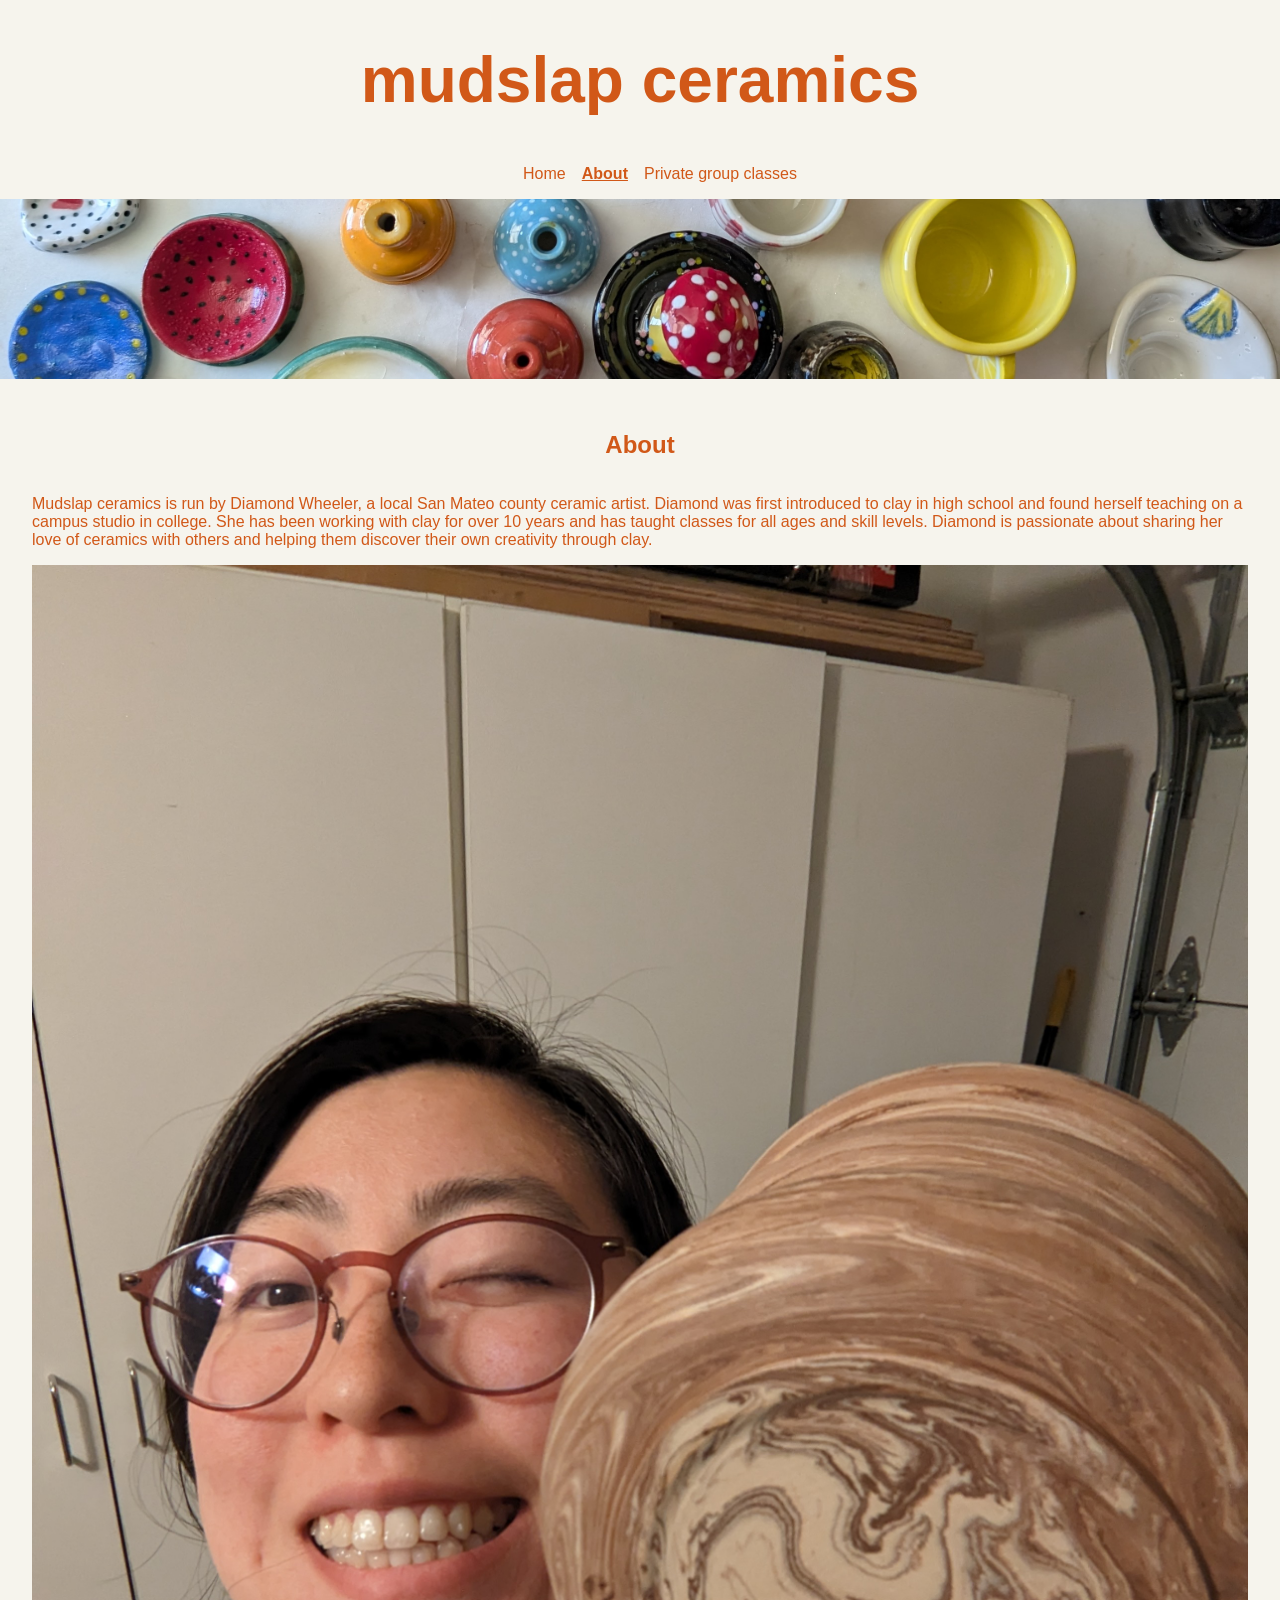
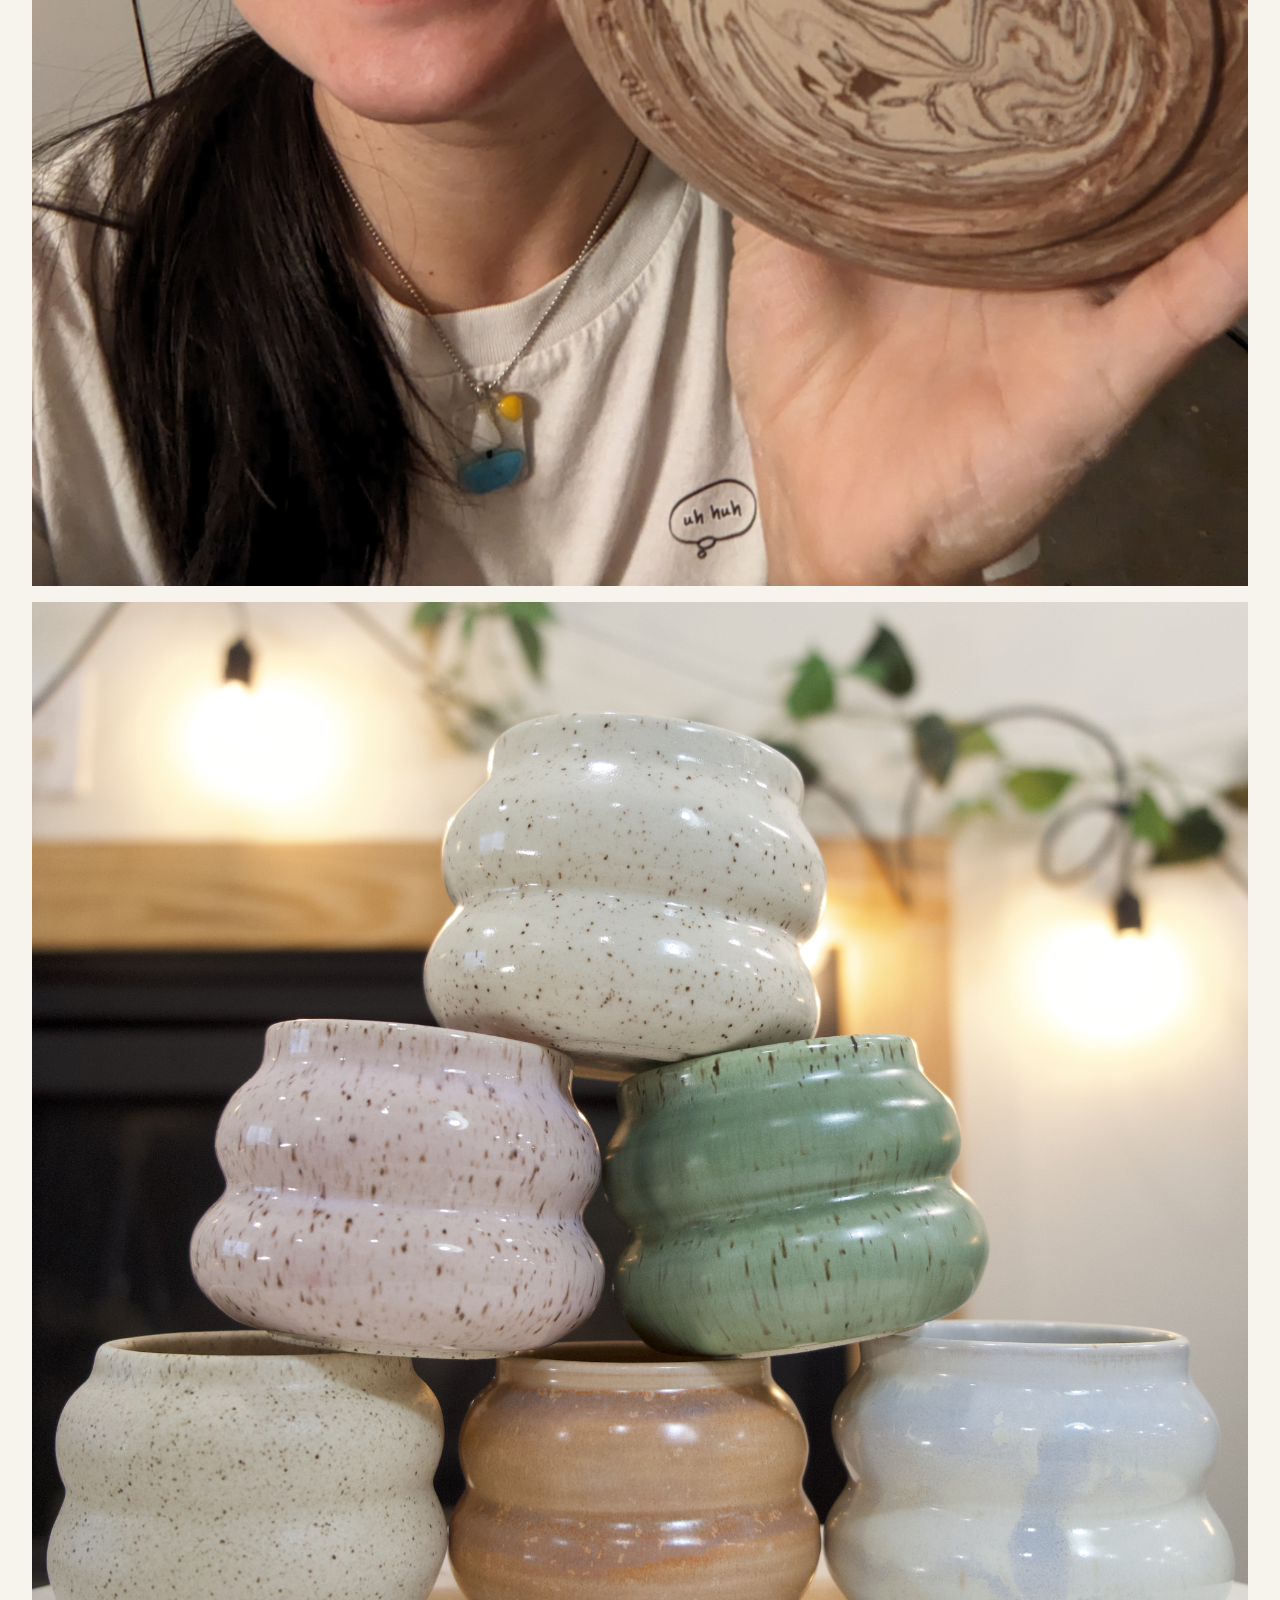
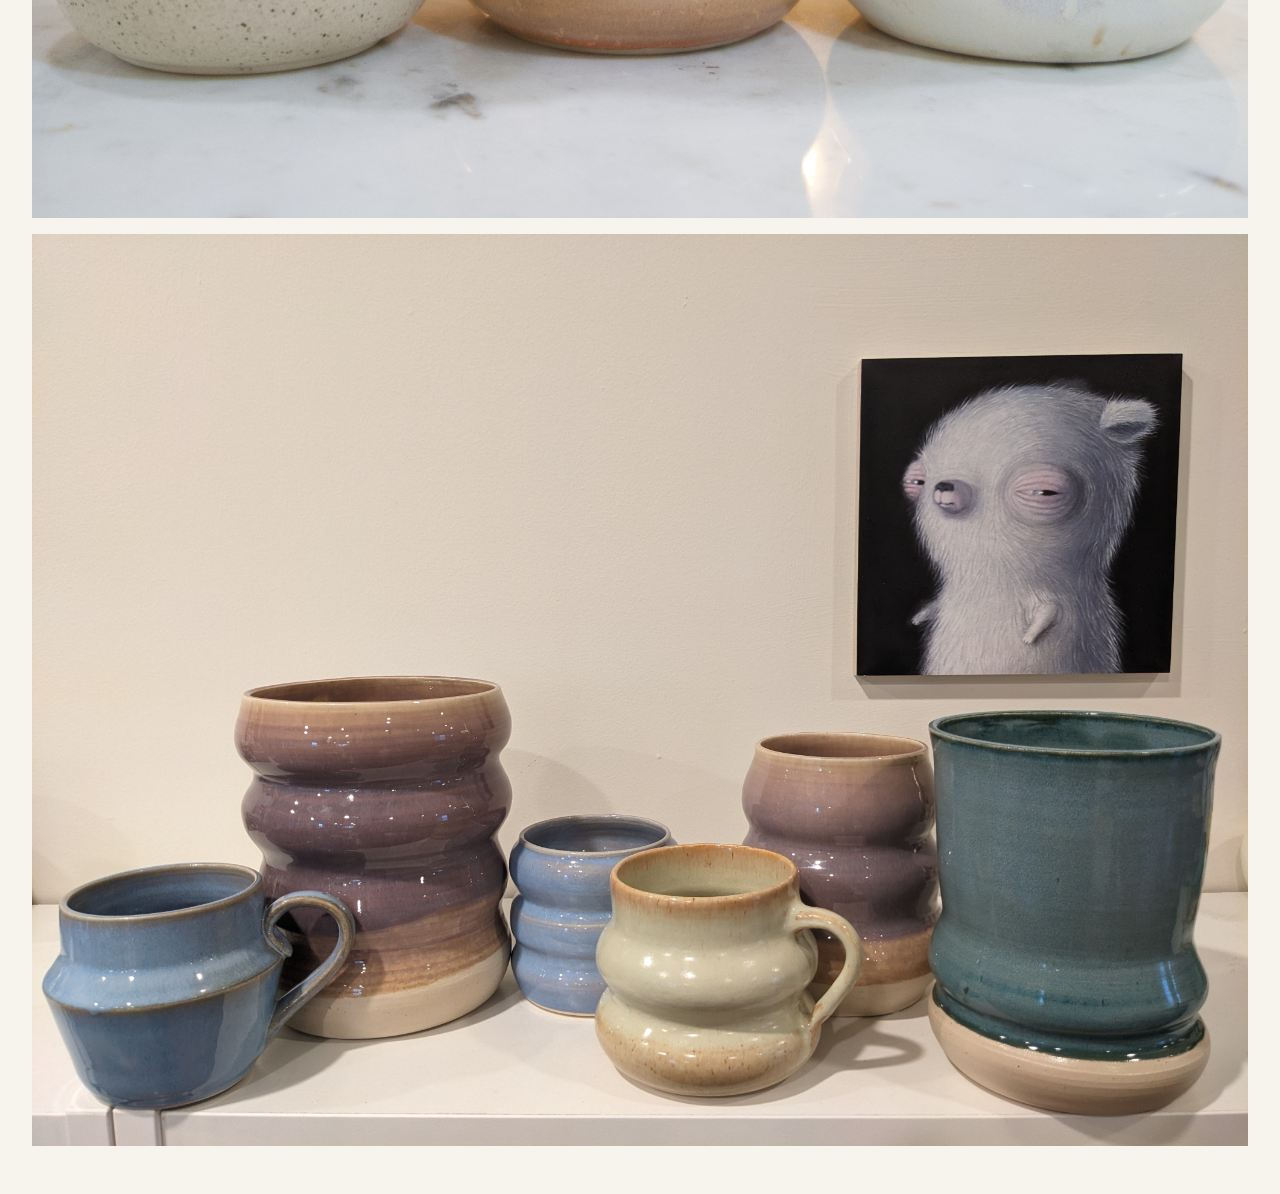
==== about.html @ 30f2ae63 "Adds content for home, about and private classes page" ====
<!DOCTYPE html>
<html lang="en">
<head>
    <meta charset="UTF-8">
    <meta name="viewport" content="width=device-width, initial-scale=1.0">
    <title>mudslap ceramics</title>
    <link rel="stylesheet" href="common.css">
    <link rel="stylesheet" href="about.css">
</head>
<body>
    <header>
        <h1><a href="index.html">mudslap ceramics</a></h1>
        <nav class="header-nav">
            <ol>
                <li><a href="index.html">Home</a></li>
                <li class="selected">About</li>
                <li><a href="classes.html">Private group classes</a></li>
            </ol>
        </nav>
    </header>
    <img class="header-image" src="static/mini_pottery.jpg" alt="Mini pottery">
    <div class="main-content">
        <h2> About </h2>
            <p>
                Mudslap ceramics is run by Diamond Wheeler, a local San Mateo county ceramic artist. Diamond was first introduced to clay in high school and found herself teaching on a campus studio in college. She has been working with clay for over 10 years and has taught classes for all ages and skill levels. Diamond is passionate about sharing her love of ceramics with others and helping them discover their own creativity through clay.
            </p>
            <div class="image-container">
                <img src="static/selfie.jpg" alt="Portrait of Diamond Wheeler with a marbled vase">
                <img src="static/mug_stack.jpg" alt="Stack of colorful mugs made by Diamond Wheeler"> 
                <img src="static/assorted_vessels.jpg" alt="Assorted vases and mugs made by Diamond Wheeler">   
            </div>
    </div>
</body>
</html>
---- common.css ----
body{
    color: #d15818;
    background-color:#f6f4ed;
    font-family: Trebuchet MS,Lucida Grande,Lucida Sans Unicode,Lucida Sans,Tahoma,sans-serif;
    display: flex;
    flex-direction: column;
    align-items: left;
    margin: 0;
}

a {
    color: #d15818;
    text-decoration: none;
}

header {
    display: flex;
    flex-direction: column;
    align-items: center;
}

h1 {
    font-size: 4em;
    margin-bottom: 0.5em;
    text-align: center;
}

nav.header-nav ol{
    list-style-type: none;
    display: flex;
    flex-direction: row;
    gap: 1em;
}

nav.header-nav ol li.selected {
    font-weight: bold;
    text-decoration: underline;
}

img.header-image {
    width: 100%;
    height: auto;
}

div.main-content {
    margin: 1em 1em;
    padding: 1em;
    display: flex;
    flex-direction: column;
    align-items: center;
}

div.main-content p {
    max-width: 90em;
}

div.image-container {
    display: flex;
    flex-direction: column;
    align-items: center;
    max-width: 80em;
}

div.image-container img {
    width: 100%;
    height: auto;
    margin-bottom: 1em;
}

h2 {
    display: flex;
    justify-content: center;
}
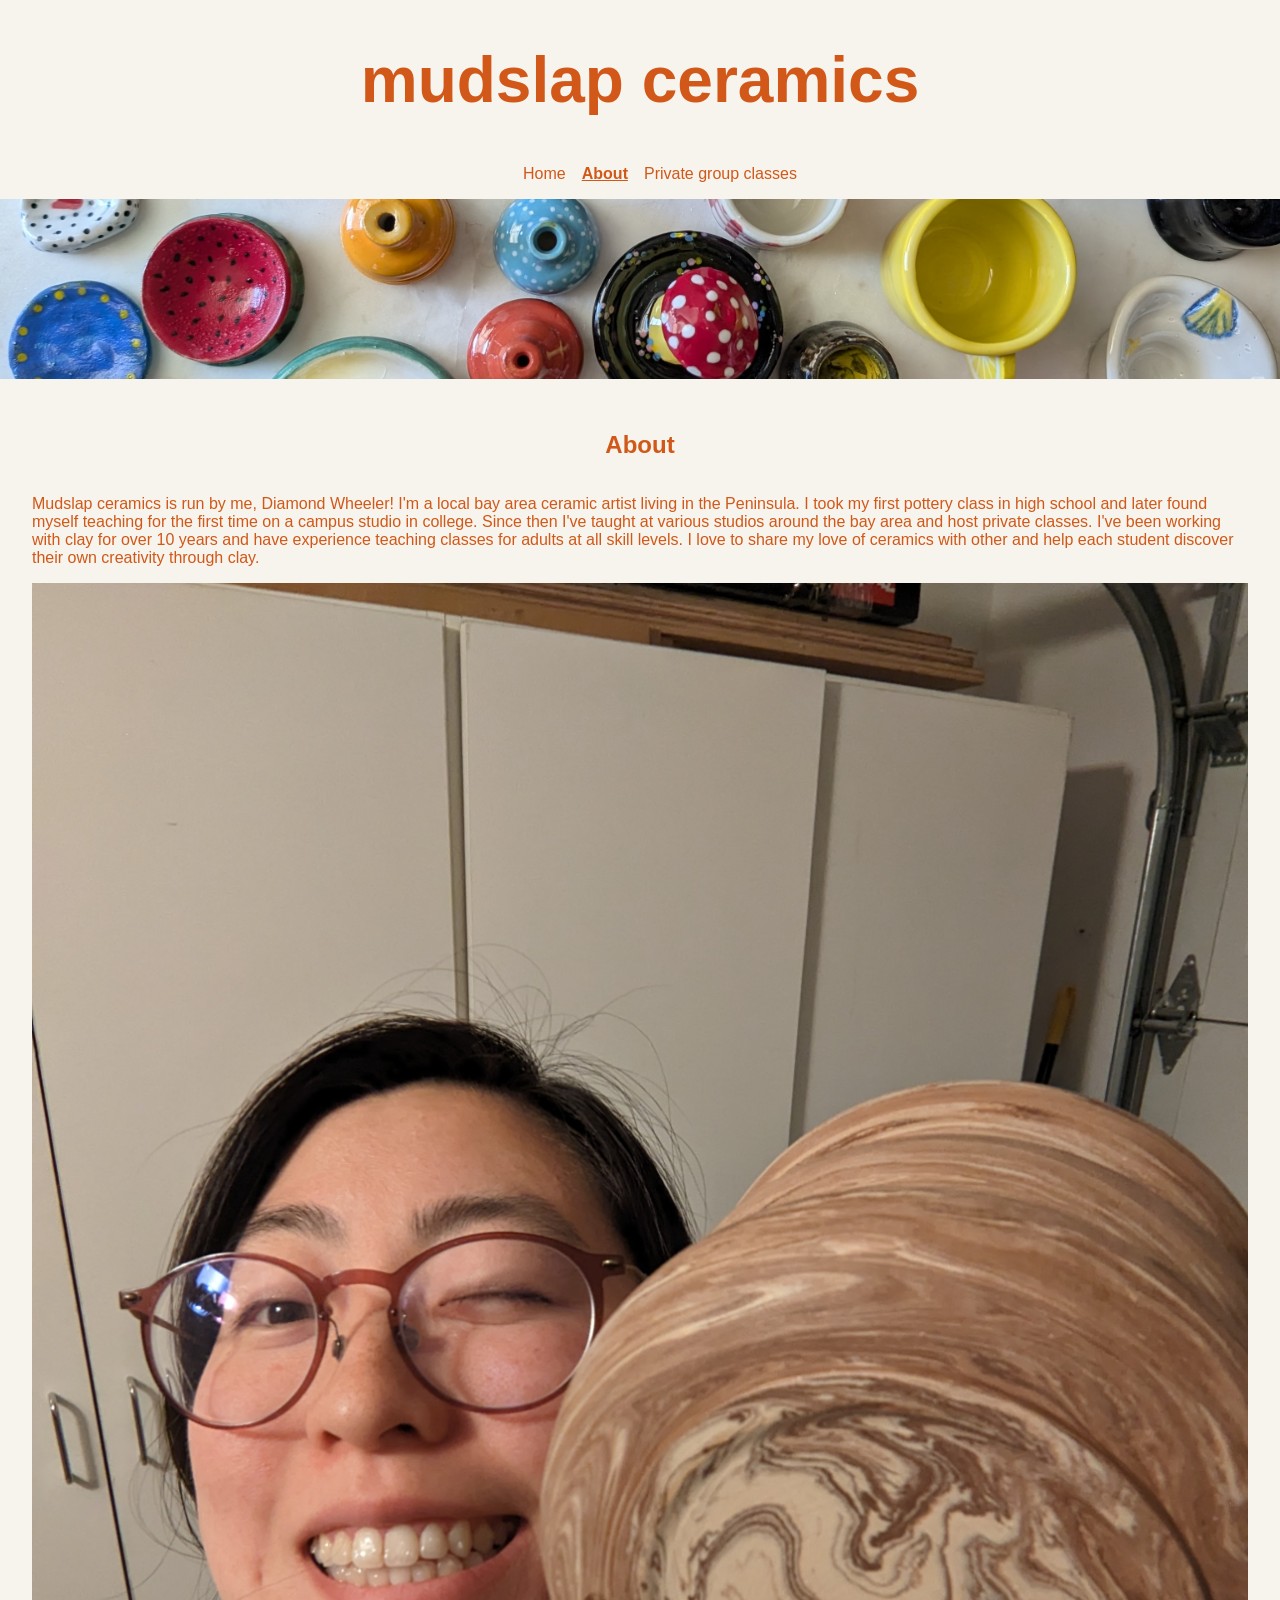
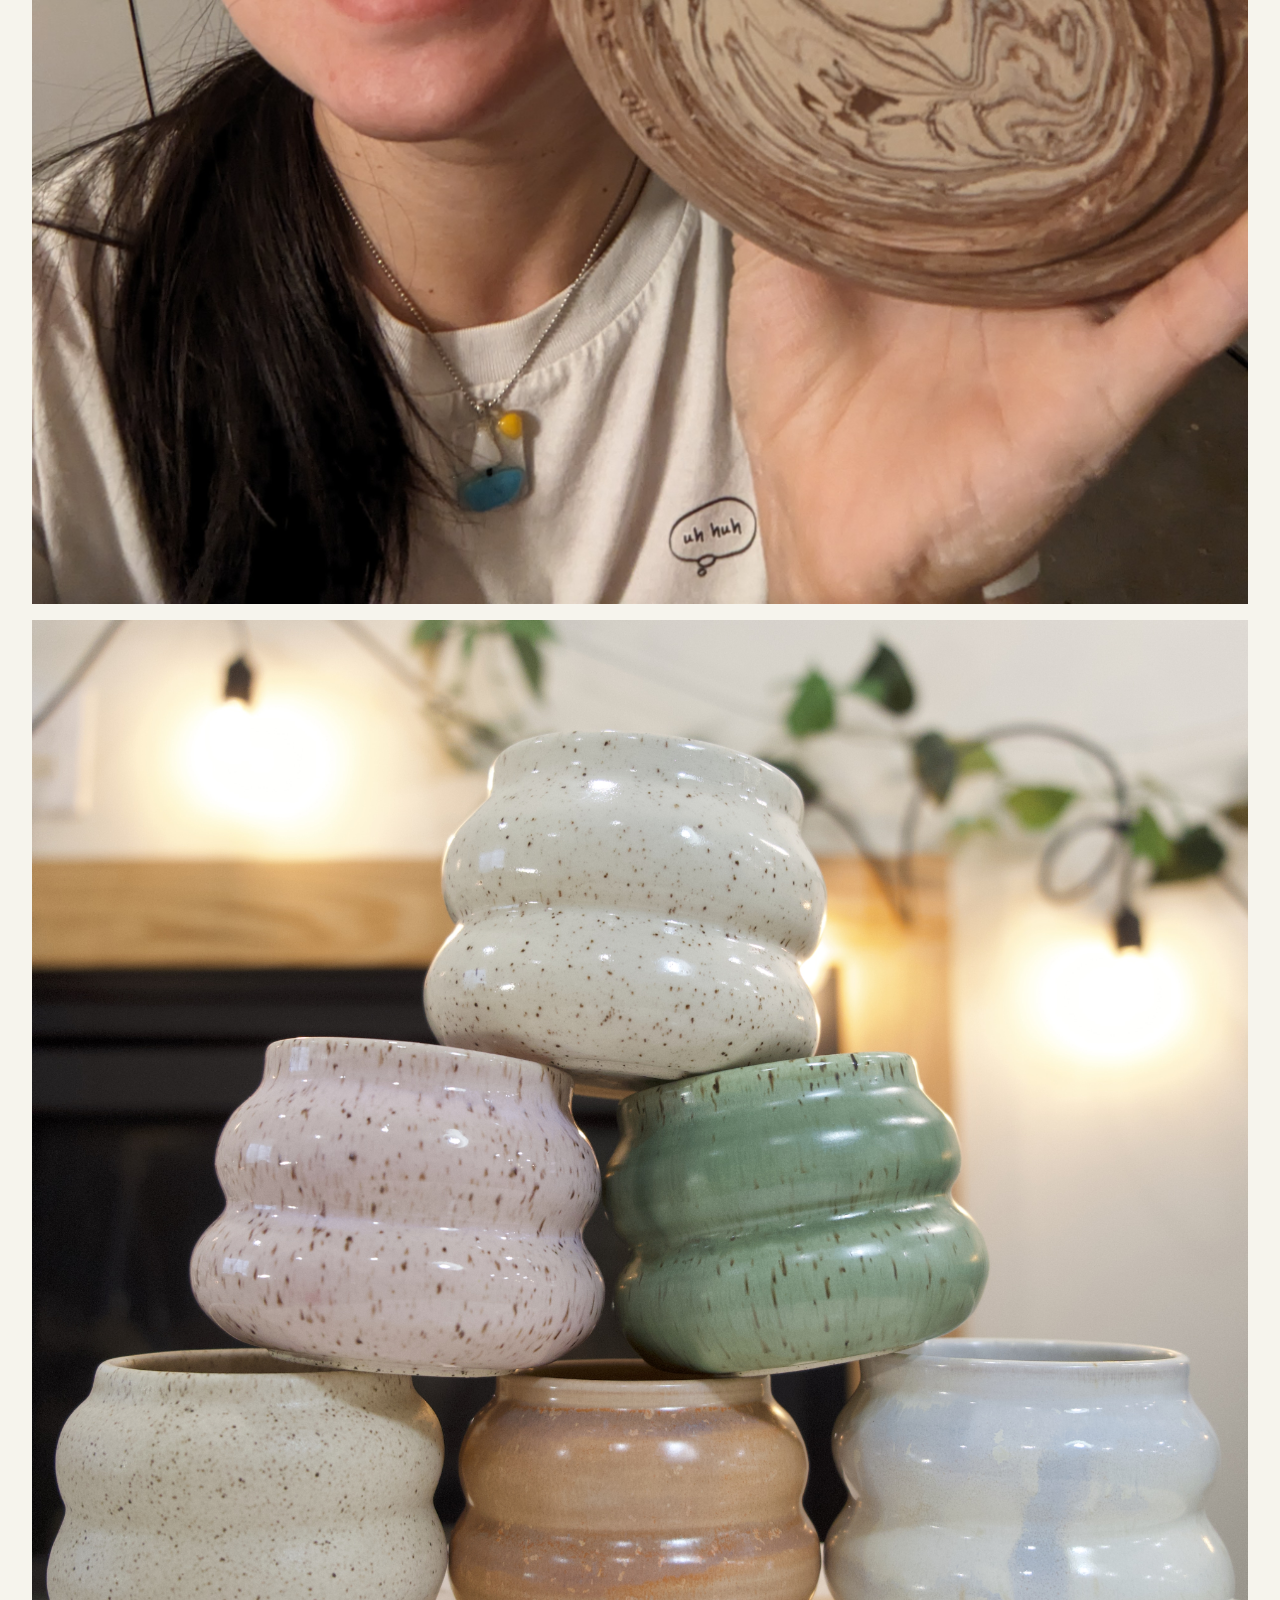
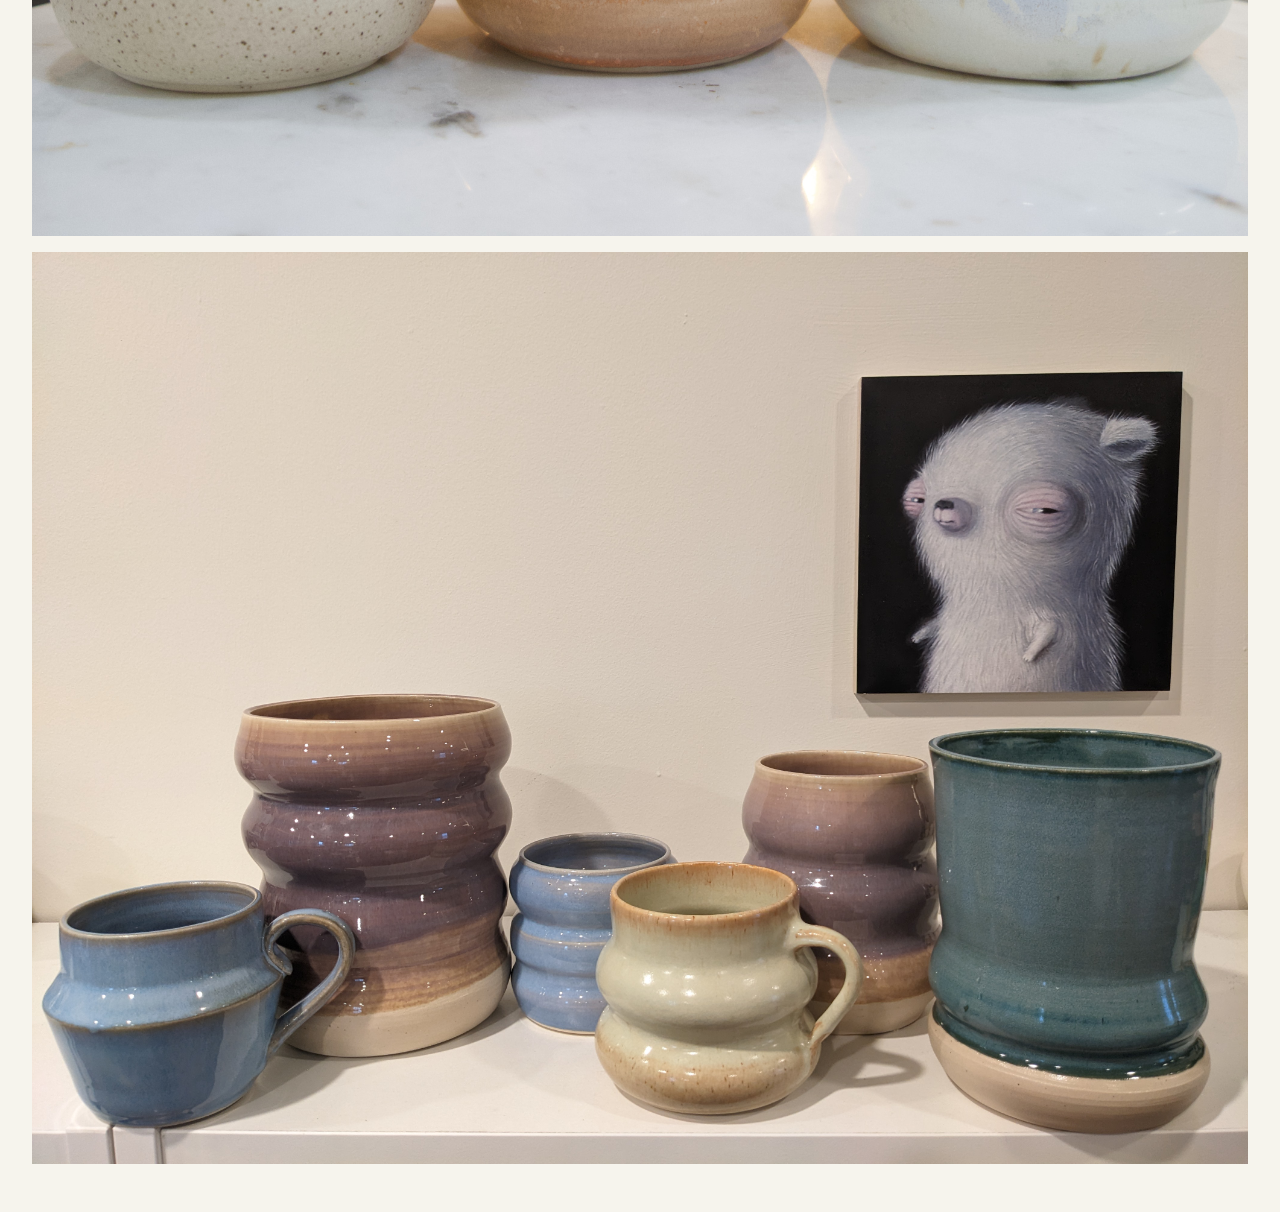
==== commit 1f7bcb13: "Modifies text to be in first person and adds information for class and pick up locations & times" ====
--- a/about.html
+++ b/about.html
@@ -22,7 +22,7 @@
     <div class="main-content">
         <h2> About </h2>
             <p>
-                Mudslap ceramics is run by Diamond Wheeler, a local San Mateo county ceramic artist. Diamond was first introduced to clay in high school and found herself teaching on a campus studio in college. She has been working with clay for over 10 years and has taught classes for all ages and skill levels. Diamond is passionate about sharing her love of ceramics with others and helping them discover their own creativity through clay.
+                Mudslap ceramics is run by me, Diamond Wheeler! I'm a local bay area ceramic artist living in the Peninsula. I took my first pottery class in high school and later found myself teaching for the first time on a campus studio in college. Since then I've taught at various studios around the bay area and host private classes. I've been working with clay for over 10 years and have experience teaching classes for adults at all skill levels. I love to share my love of ceramics with other and help each student discover their own creativity through clay.
             </p>
             <div class="image-container">
                 <img src="static/selfie.jpg" alt="Portrait of Diamond Wheeler with a marbled vase">
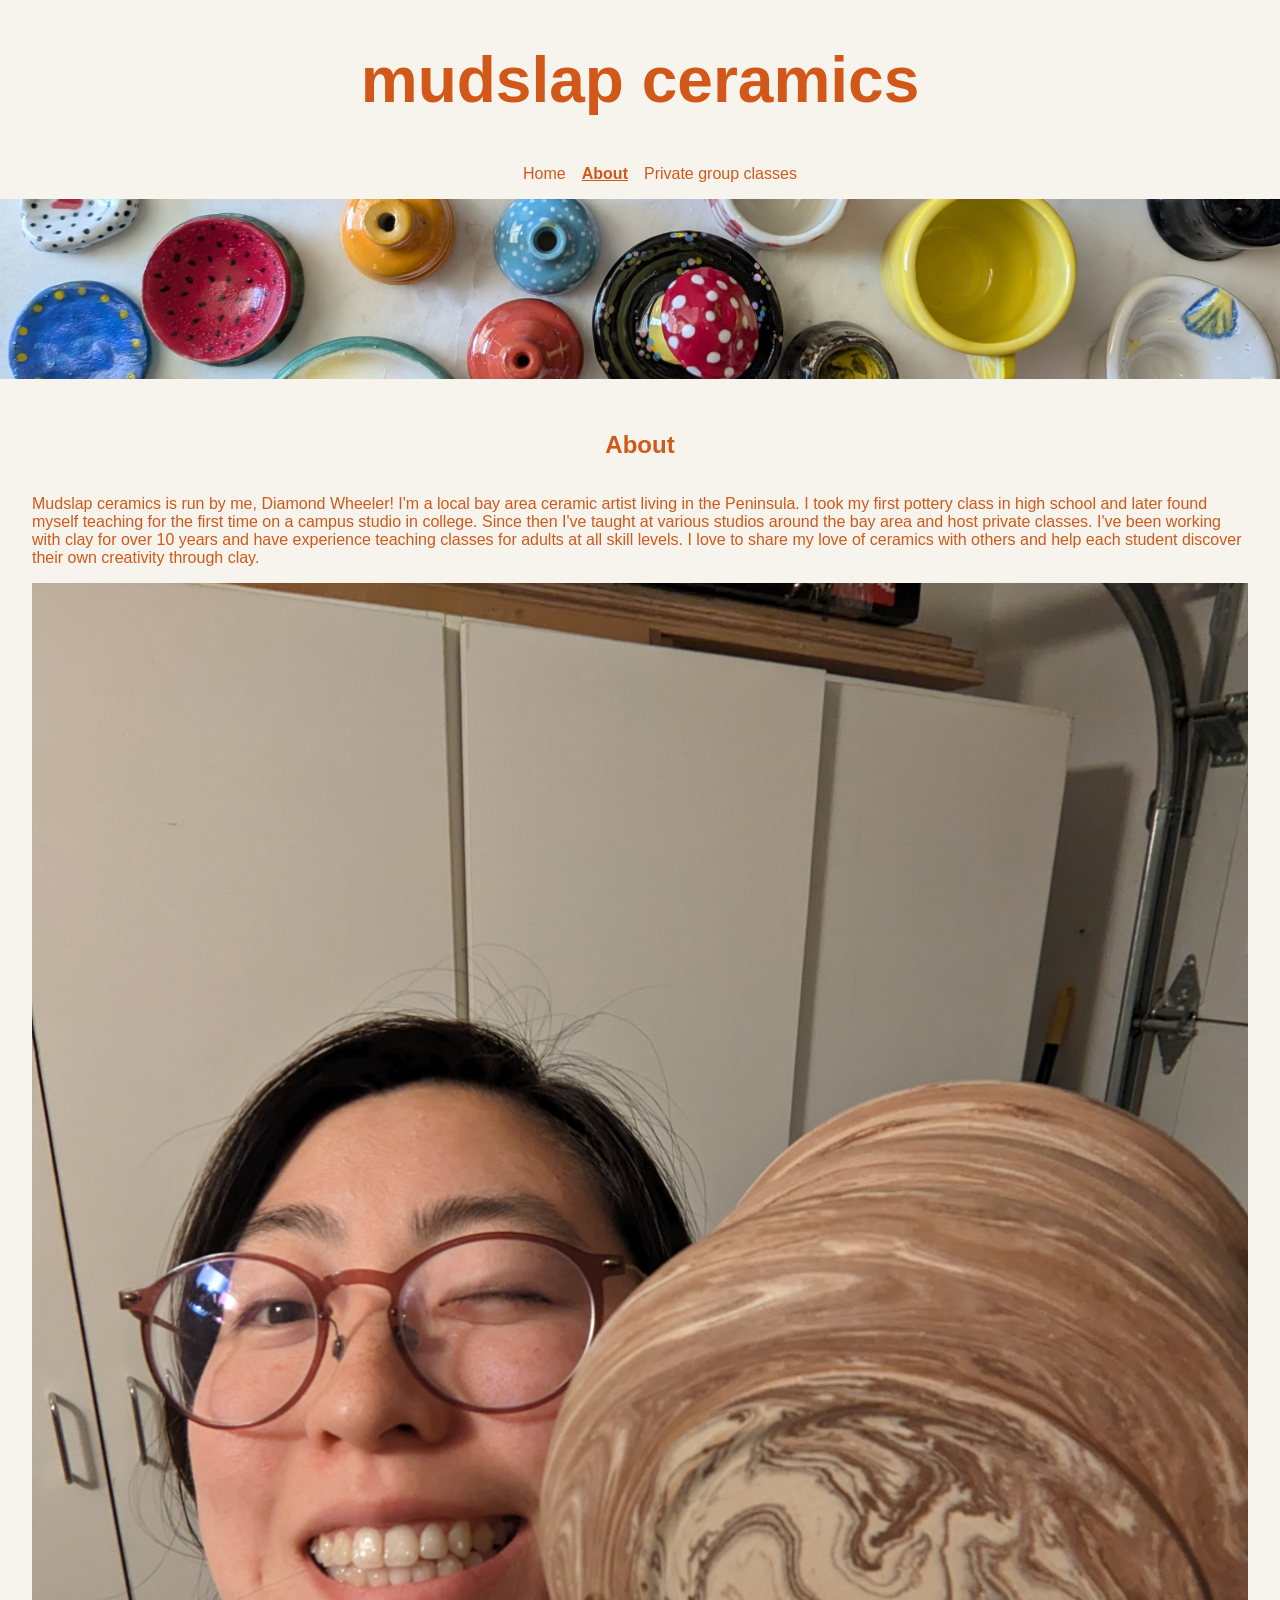
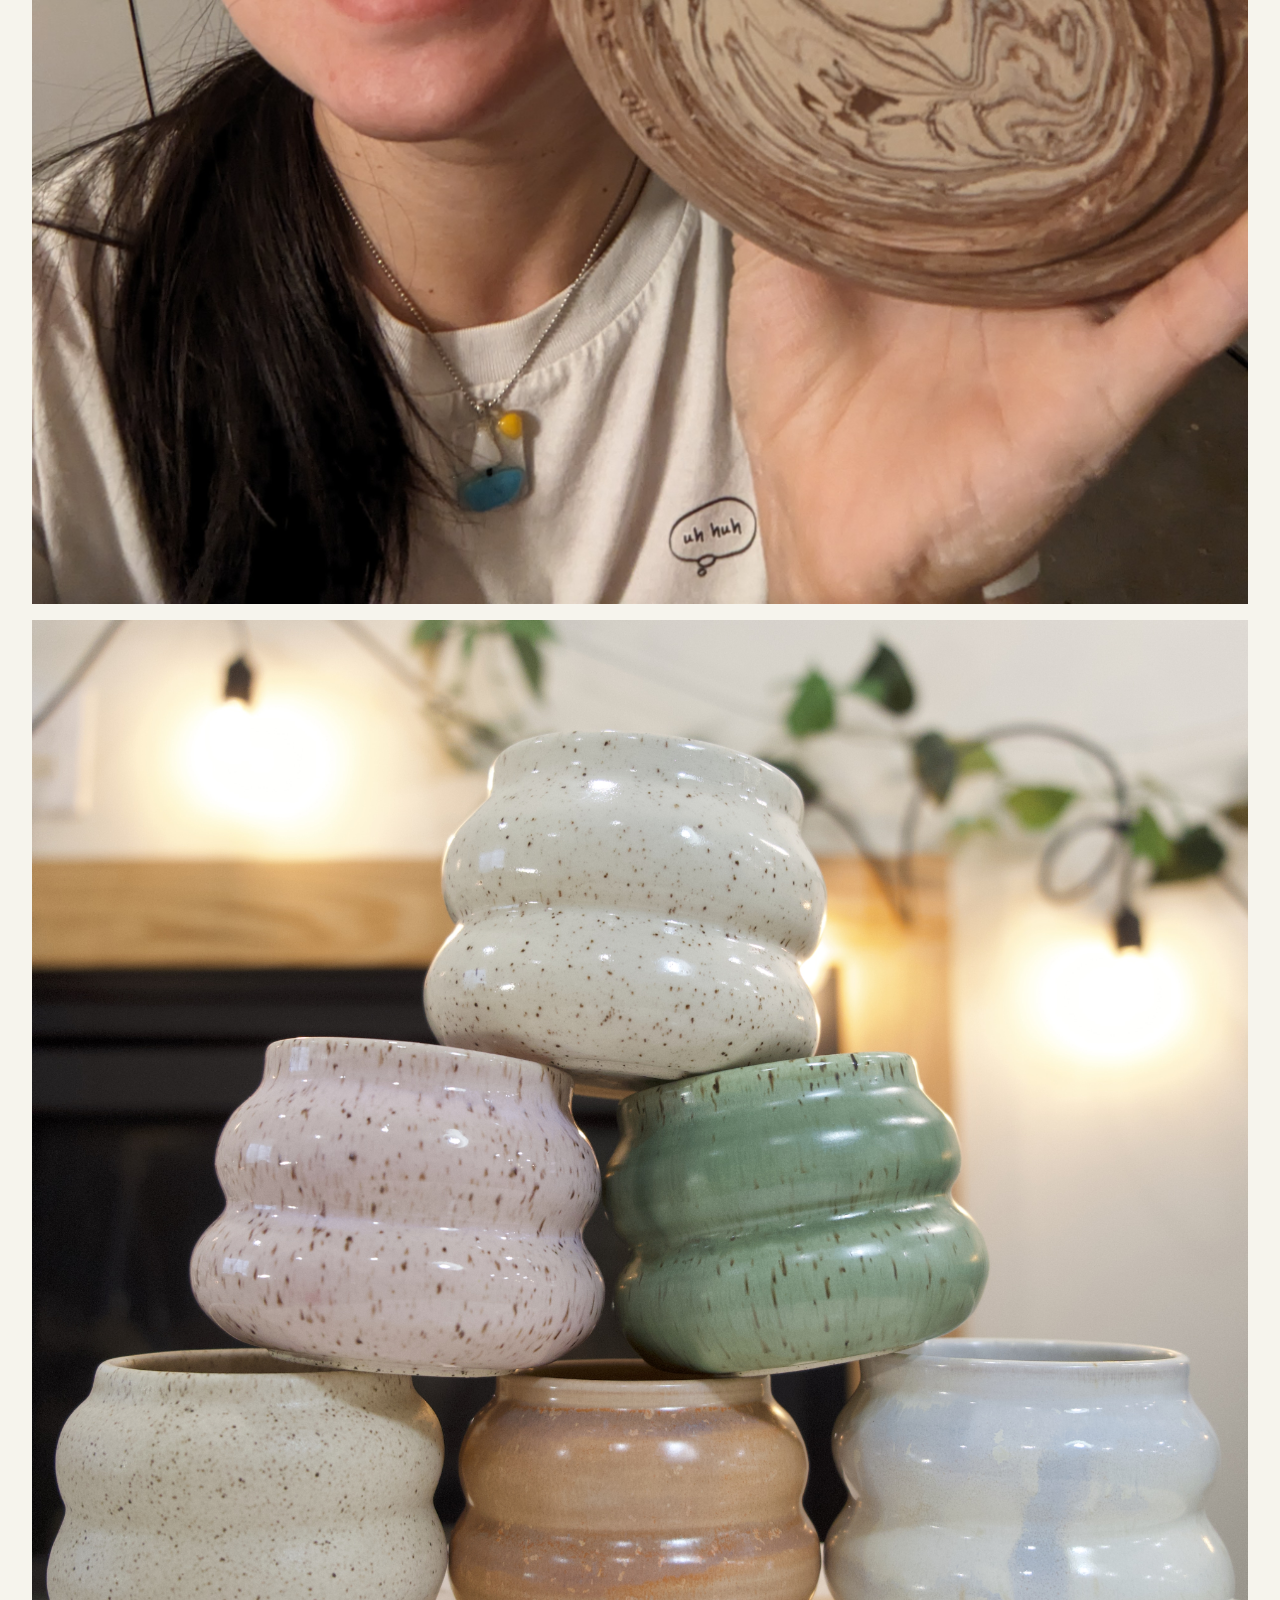
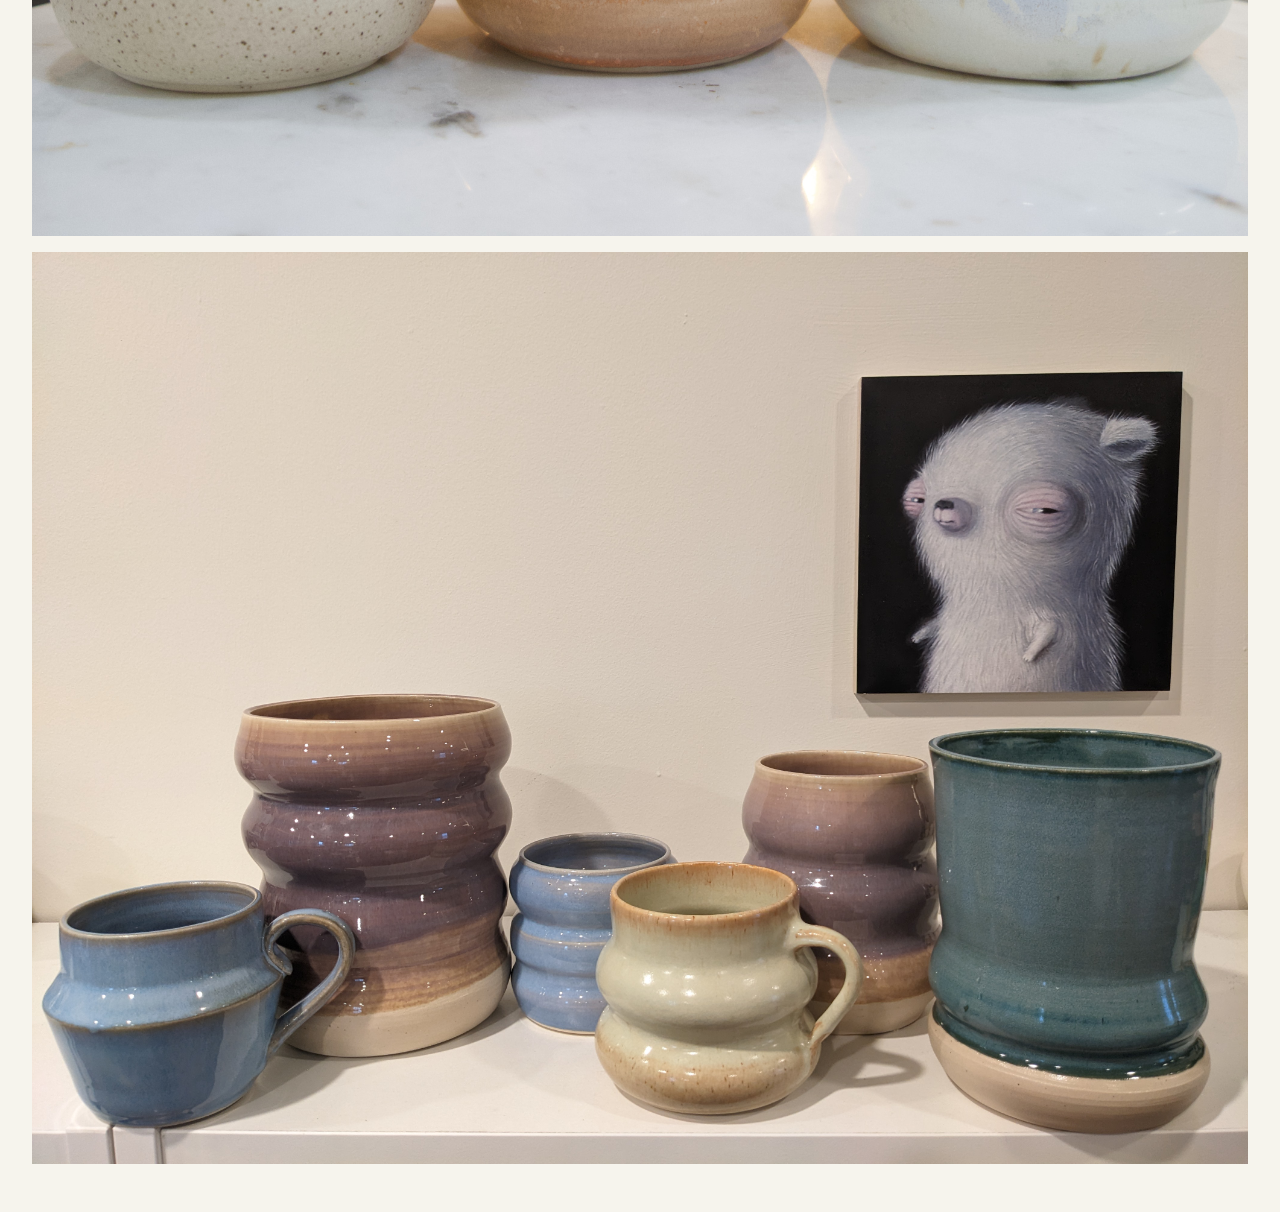
==== commit f9f6000e: "Fix typo in about.html content" ====
--- a/about.html
+++ b/about.html
@@ -22,7 +22,7 @@
     <div class="main-content">
         <h2> About </h2>
             <p>
-                Mudslap ceramics is run by me, Diamond Wheeler! I'm a local bay area ceramic artist living in the Peninsula. I took my first pottery class in high school and later found myself teaching for the first time on a campus studio in college. Since then I've taught at various studios around the bay area and host private classes. I've been working with clay for over 10 years and have experience teaching classes for adults at all skill levels. I love to share my love of ceramics with other and help each student discover their own creativity through clay.
+                Mudslap ceramics is run by me, Diamond Wheeler! I'm a local bay area ceramic artist living in the Peninsula. I took my first pottery class in high school and later found myself teaching for the first time on a campus studio in college. Since then I've taught at various studios around the bay area and host private classes. I've been working with clay for over 10 years and have experience teaching classes for adults at all skill levels. I love to share my love of ceramics with others and help each student discover their own creativity through clay.
             </p>
             <div class="image-container">
                 <img src="static/selfie.jpg" alt="Portrait of Diamond Wheeler with a marbled vase">
@@ -31,4 +31,4 @@
             </div>
     </div>
 </body>
-</html>+</html>
